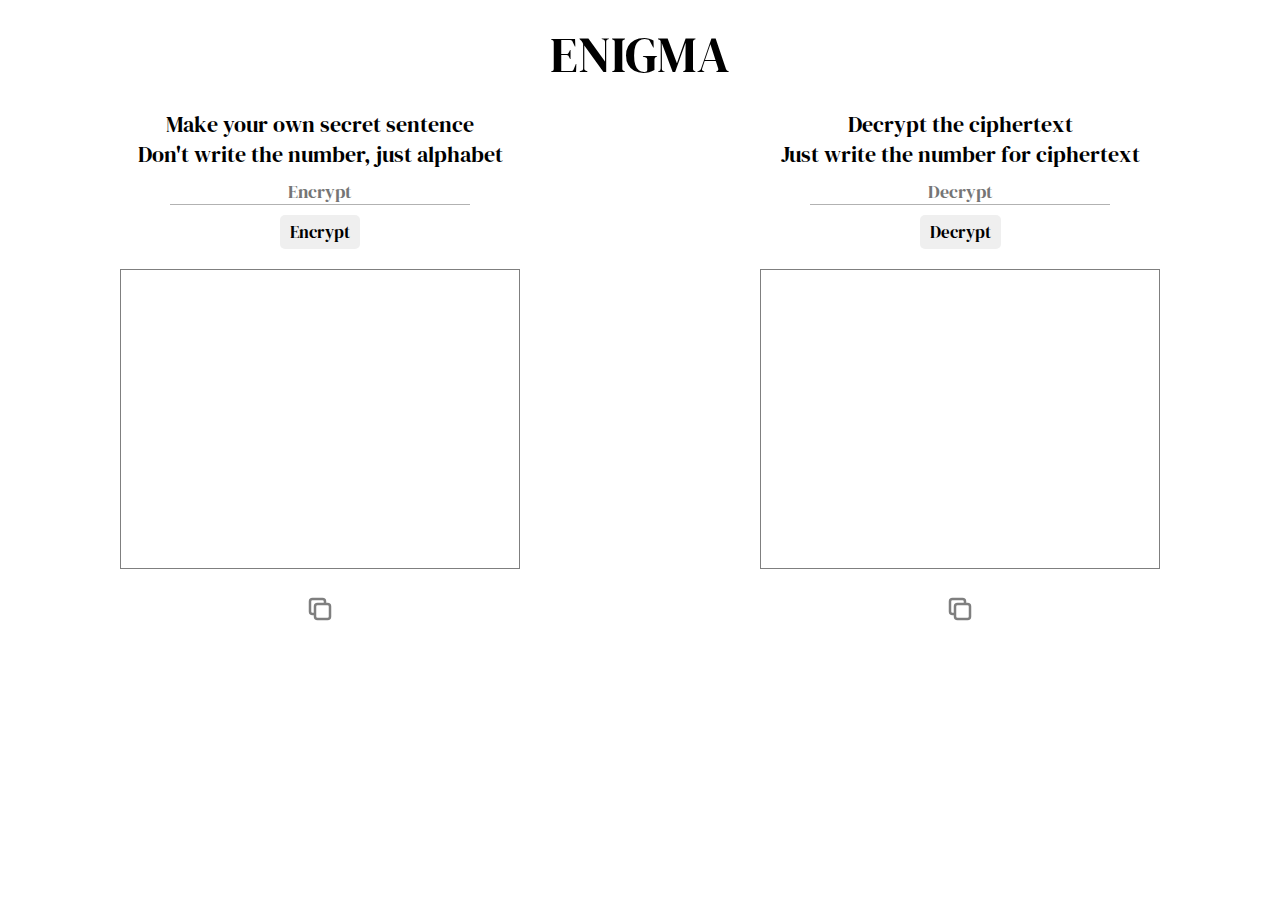
==== index.html @ e1fa55d5 "enigma-basic in javascript" ====
<!DOCTYPE html>
<html lang="en">
  <head>
    <meta charset="UTF-8" />
    <meta http-equiv="X-UA-Compatible" content="IE=edge" />
    <meta name="viewport" content="width=device-width, initial-scale=1.0" />
    <title>Enigma</title>
    <link rel="stylesheet" href="style.css" />
  </head>
  <body>
    <header>
      <span class="title">ENIGMA</span>
    </header>
    <main>
      <div class="enc">
        <span>Make your own secret sentence</span>
        <span>Don't write the number, just alphabet</span>
        <input type="text" name="enc" id="enc" placeholder="Encrypt" />
        <button class="enc_btn">Encrypt</button>
        <div class="enc_result result"> </div>
        <button class="enc-copy-button">
          <svg xmlns="http://www.w3.org/2000/svg" class="h-6 w-6" fill="none" viewBox="0 0 24 24" stroke="currentColor">
            <path stroke-linecap="round" stroke-linejoin="round" stroke-width="2" d="M8 16H6a2 2 0 01-2-2V6a2 2 0 012-2h8a2 2 0 012 2v2m-6 12h8a2 2 0 002-2v-8a2 2 0 00-2-2h-8a2 2 0 00-2 2v8a2 2 0 002 2z" />
          </svg></button>
      </div>

      <div class="dec">
        <span>Decrypt the ciphertext</span>
        <span>Just write the number for ciphertext</span>
        <input type="text" name="dec" id="dec" placeholder="Decrypt" />
        <button class="dec_btn">Decrypt</button>
        <div class="dec_result result"></div>
        <button class="dec-copy-button">
        <svg xmlns="http://www.w3.org/2000/svg" class="h-6 w-6" fill="none" viewBox="0 0 24 24" stroke="currentColor">
            <path stroke-linecap="round" stroke-linejoin="round" stroke-width="2" d="M8 16H6a2 2 0 01-2-2V6a2 2 0 012-2h8a2 2 0 012 2v2m-6 12h8a2 2 0 002-2v-8a2 2 0 00-2-2h-8a2 2 0 00-2 2v8a2 2 0 002 2z" />
          </svg></button>
      </div>
    </main>

    <script src="js/enc.js"></script>
    <script src="js/dec.js"></script>
  </body>
</html>
---- style.css ----
@import url('https://fonts.googleapis.com/css2?family=DM+Serif+Display&display=swap');
*{
    margin: 0;
    padding: 0;
    box-sizing: border-box;
    font-family: 'DM Serif Display', serif;
}

header{
    text-align: center;
    font-size: 50px;
    padding: 20px;
}
main{
    font-size: 22px;
    display: flex;
    flex-direction: row;
    justify-content: space-around;
}
.enc{
    grid-area: 1/1/2/2;
    display: flex;
    flex-direction: column;
    align-items: center;
    width: 50%;
    height: auto;
}
.dec{
    grid-area: 1/2/2/3;
    display: flex;
    flex-direction: column;
    align-items: center;
    width: 50%;
    height: auto;
}
input{
    font-size: 18px;
    margin: 10px;
    border: 0;
    outline: 0;
    border-bottom: 1px solid rgba(0,0,0,0.3);
    text-align: center;
    transition: .2s ease-in-out;
    width: 300px;
}
input:hover, input:focus{
    transform: scale(1.1);
    border-bottom: 1px solid rgba(0,0,0,0.7);
}
button{
    font-size: 17px;
    border: 0;
    outline: 0;
    padding: 5px 10px;
    border-radius: 5px;
}
.result{
    margin: 20px;
    width: 400px;
    height: 300px;
    border: 1px solid rgba(0,0,0,.5);
    padding: 10px;
}
.enc-copy-button, .dec-copy-button{
    background: none;
    outline: 0;
    border: 0;
    transition: .1s ease-in-out;
}
.copy-button:hover{
    transform: scale(1.1);
}
svg{
    width: 30px;
    height: 30px;
    color: rgba(0,0,0,.5);
}
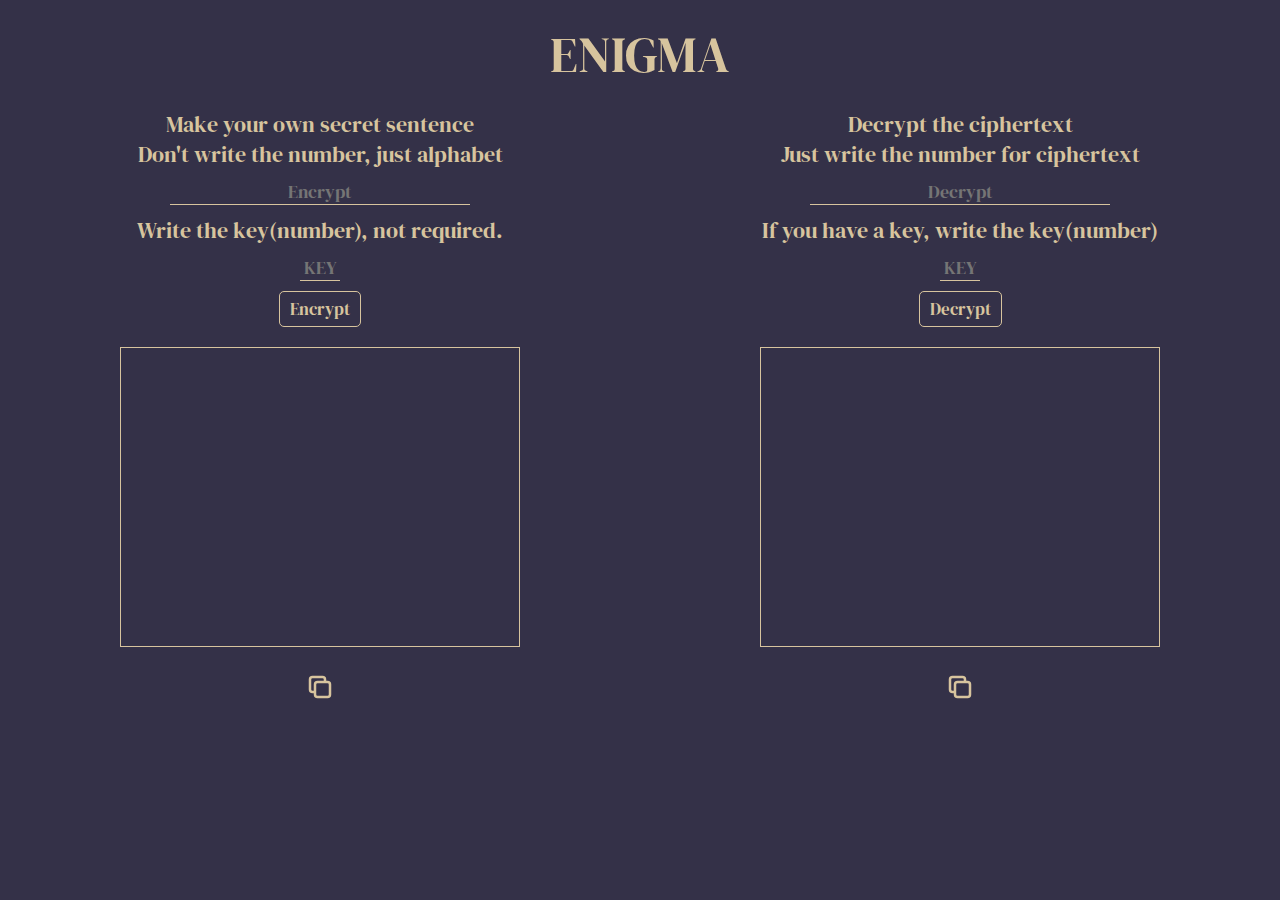
==== commit daec1fb3: "encrypt key function added" ====
--- a/index.html
+++ b/index.html
@@ -16,6 +16,8 @@
         <span>Make your own secret sentence</span>
         <span>Don't write the number, just alphabet</span>
         <input type="text" name="enc" id="enc" placeholder="Encrypt" />
+        <span>Write the key(number), not required.</span>
+        <input type="text" name="enc-key" id="enc-key" placeholder="KEY">
         <button class="enc_btn">Encrypt</button>
         <div class="enc_result result"> </div>
         <button class="enc-copy-button">
@@ -28,6 +30,8 @@
         <span>Decrypt the ciphertext</span>
         <span>Just write the number for ciphertext</span>
         <input type="text" name="dec" id="dec" placeholder="Decrypt" />
+        <span>If you have a key, write the key(number)</span>
+        <input type="text" name="dec-key" id="dec-key" placeholder="KEY">
         <button class="dec_btn">Decrypt</button>
         <div class="dec_result result"></div>
         <button class="dec-copy-button">
--- a/style.css
+++ b/style.css
@@ -4,18 +4,21 @@
     padding: 0;
     box-sizing: border-box;
     font-family: 'DM Serif Display', serif;
+    background: #343148;
 }
 
 header{
     text-align: center;
     font-size: 50px;
     padding: 20px;
+    color: #D7C49E;
 }
 main{
     font-size: 22px;
     display: flex;
     flex-direction: row;
     justify-content: space-around;
+    color:#D7C49E;
 }
 .enc{
     grid-area: 1/1/2/2;
@@ -38,14 +41,16 @@
     margin: 10px;
     border: 0;
     outline: 0;
-    border-bottom: 1px solid rgba(0,0,0,0.3);
+    border-bottom: 1px solid #D7C49E;
     text-align: center;
     transition: .2s ease-in-out;
     width: 300px;
+    color:#D7C49E;
 }
 input:hover, input:focus{
     transform: scale(1.1);
-    border-bottom: 1px solid rgba(0,0,0,0.7);
+    background: rgba(200,200,200,0.1);
+    border-bottom: 1px solid #D7C49E;
 }
 button{
     font-size: 17px;
@@ -53,25 +58,32 @@
     outline: 0;
     padding: 5px 10px;
     border-radius: 5px;
+    color:#D7C49E;
+    border: 1px solid #D7C49E;
 }
 .result{
     margin: 20px;
     width: 400px;
     height: 300px;
-    border: 1px solid rgba(0,0,0,.5);
+    border: 1px solid #D7C49E;
     padding: 10px;
 }
 .enc-copy-button, .dec-copy-button{
     background: none;
     outline: 0;
     border: 0;
+}
+button{
     transition: .1s ease-in-out;
 }
-.copy-button:hover{
+button:hover{
     transform: scale(1.1);
 }
 svg{
     width: 30px;
     height: 30px;
-    color: rgba(0,0,0,.5);
+    color: #D7C49E;
+}
+#enc-key, #dec-key{
+    width:40px;
 }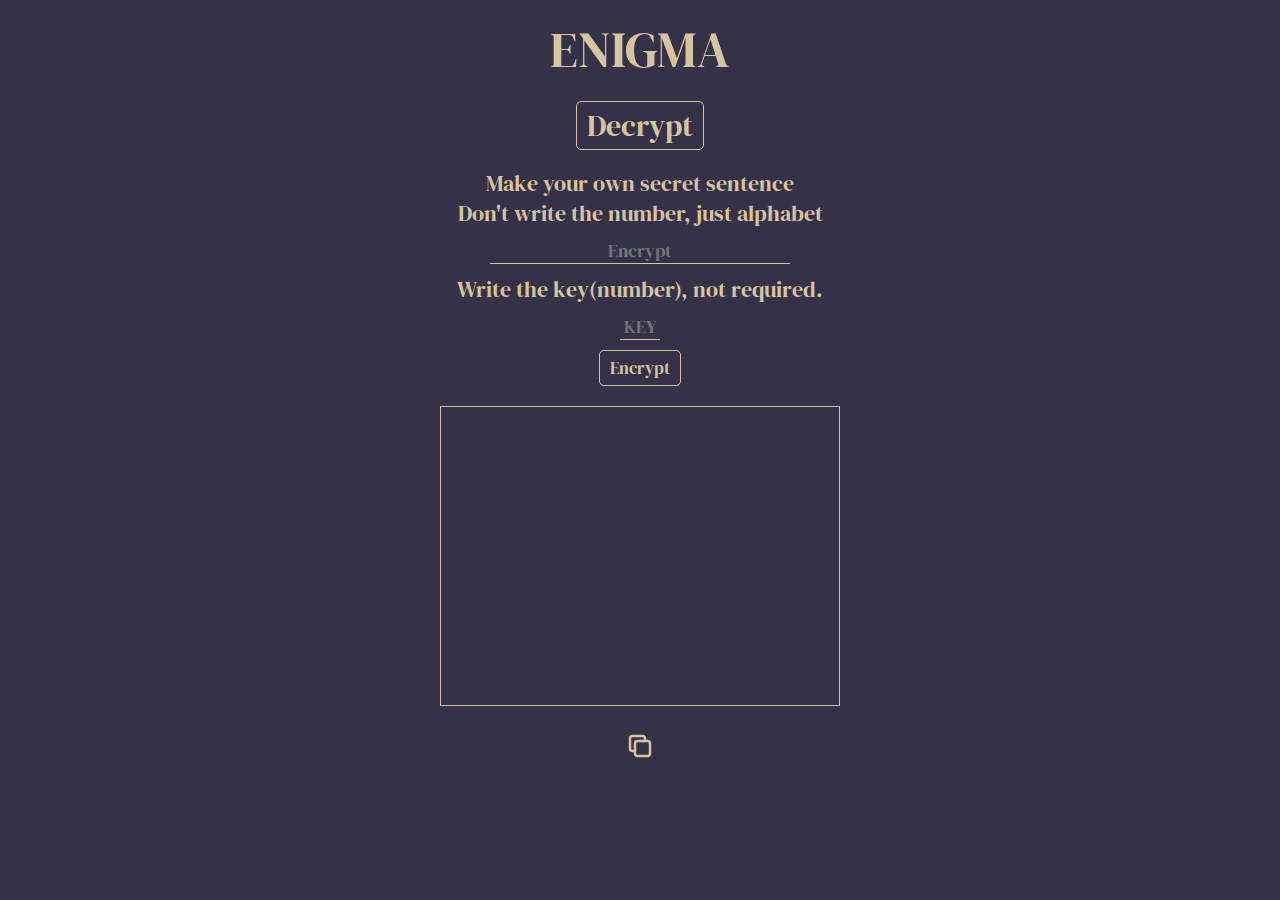
==== commit 31a35461: "enc&dec v0.9 copy need" ====
--- a/index.html
+++ b/index.html
@@ -4,12 +4,13 @@
     <meta charset="UTF-8" />
     <meta http-equiv="X-UA-Compatible" content="IE=edge" />
     <meta name="viewport" content="width=device-width, initial-scale=1.0" />
-    <title>Enigma</title>
+    <title>Enigma - Encryption</title>
     <link rel="stylesheet" href="style.css" />
   </head>
   <body>
     <header>
       <span class="title">ENIGMA</span>
+      <div class="switch"><a href="dec.html">Decrypt</a></div>
     </header>
     <main>
       <div class="enc">
@@ -25,23 +26,8 @@
             <path stroke-linecap="round" stroke-linejoin="round" stroke-width="2" d="M8 16H6a2 2 0 01-2-2V6a2 2 0 012-2h8a2 2 0 012 2v2m-6 12h8a2 2 0 002-2v-8a2 2 0 00-2-2h-8a2 2 0 00-2 2v8a2 2 0 002 2z" />
           </svg></button>
       </div>
-
-      <div class="dec">
-        <span>Decrypt the ciphertext</span>
-        <span>Just write the number for ciphertext</span>
-        <input type="text" name="dec" id="dec" placeholder="Decrypt" />
-        <span>If you have a key, write the key(number)</span>
-        <input type="text" name="dec-key" id="dec-key" placeholder="KEY">
-        <button class="dec_btn">Decrypt</button>
-        <div class="dec_result result"></div>
-        <button class="dec-copy-button">
-        <svg xmlns="http://www.w3.org/2000/svg" class="h-6 w-6" fill="none" viewBox="0 0 24 24" stroke="currentColor">
-            <path stroke-linecap="round" stroke-linejoin="round" stroke-width="2" d="M8 16H6a2 2 0 01-2-2V6a2 2 0 012-2h8a2 2 0 012 2v2m-6 12h8a2 2 0 002-2v-8a2 2 0 00-2-2h-8a2 2 0 00-2 2v8a2 2 0 002 2z" />
-          </svg></button>
-      </div>
     </main>
 
     <script src="js/enc.js"></script>
-    <script src="js/dec.js"></script>
   </body>
 </html>
--- a/style.css
+++ b/style.css
@@ -5,27 +5,29 @@
     box-sizing: border-box;
     font-family: 'DM Serif Display', serif;
     background: #343148;
+    text-align: center;
 }
-
+:root{
+    --font-color:#D7C49E;
+}
 header{
-    text-align: center;
     font-size: 50px;
-    padding: 20px;
-    color: #D7C49E;
+    padding: 15px;
+    color: var(--font-color);
 }
 main{
     font-size: 22px;
     display: flex;
     flex-direction: row;
     justify-content: space-around;
-    color:#D7C49E;
+    color:var(--font-color);
 }
 .enc{
     grid-area: 1/1/2/2;
     display: flex;
     flex-direction: column;
     align-items: center;
-    width: 50%;
+    width: 100%;
     height: auto;
 }
 .dec{
@@ -33,7 +35,7 @@
     display: flex;
     flex-direction: column;
     align-items: center;
-    width: 50%;
+    width: 100%;
     height: auto;
 }
 input{
@@ -41,16 +43,15 @@
     margin: 10px;
     border: 0;
     outline: 0;
-    border-bottom: 1px solid #D7C49E;
-    text-align: center;
+    border-bottom: 1px solid var(--font-color);
     transition: .2s ease-in-out;
     width: 300px;
-    color:#D7C49E;
+    color:var(--font-color);
 }
 input:hover, input:focus{
     transform: scale(1.1);
     background: rgba(200,200,200,0.1);
-    border-bottom: 1px solid #D7C49E;
+    border-bottom: 1px solid var(--font-color);
 }
 button{
     font-size: 17px;
@@ -58,14 +59,14 @@
     outline: 0;
     padding: 5px 10px;
     border-radius: 5px;
-    color:#D7C49E;
-    border: 1px solid #D7C49E;
+    color:var(--font-color);
+    border: 1px solid var(--font-color);
 }
 .result{
     margin: 20px;
     width: 400px;
     height: 300px;
-    border: 1px solid #D7C49E;
+    border: 1px solid var(--font-color);
     padding: 10px;
 }
 .enc-copy-button, .dec-copy-button{
@@ -82,8 +83,23 @@
 svg{
     width: 30px;
     height: 30px;
-    color: #D7C49E;
+    color: var(--font-color);
 }
 #enc-key, #dec-key{
     width:40px;
+}
+a, a:visited{
+    text-decoration: none;
+    color: var(--font-color);
+    font-size: 30px;
+    border: 1px solid var(--font-color);
+    padding: 3px 10px;
+    border-radius: 5px;
+}
+.switch{
+    margin: 0;
+    transition: .2s ease-in-out;
+}
+.switch:hover{
+    transform: scale(1.2);
 }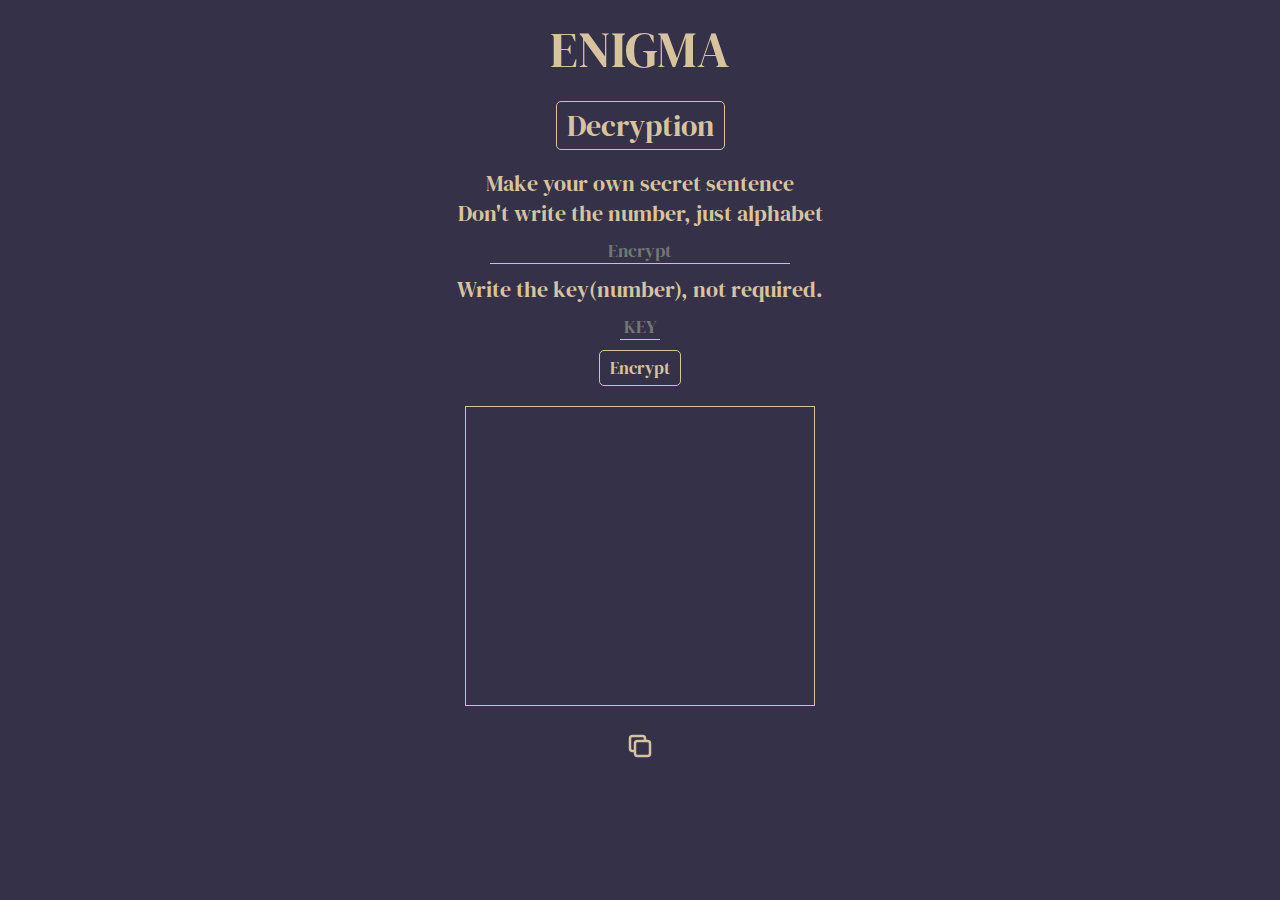
==== commit 88ec3a95: "header change" ====
--- a/index.html
+++ b/index.html
@@ -10,7 +10,7 @@
   <body>
     <header>
       <span class="title">ENIGMA</span>
-      <div class="switch"><a href="dec.html">Decrypt</a></div>
+      <div class="switch"><a href="dec.html">Decryption</a></div>
     </header>
     <main>
       <div class="enc">
@@ -20,8 +20,8 @@
         <span>Write the key(number), not required.</span>
         <input type="text" name="enc-key" id="enc-key" placeholder="KEY">
         <button class="enc_btn">Encrypt</button>
-        <div class="enc_result result"> </div>
-        <button class="enc-copy-button">
+        <div class="enc_result result" id="result"></div>
+        <button class="enc-copy-button" onclick="copy()"><!--onclick="copy()"-->
           <svg xmlns="http://www.w3.org/2000/svg" class="h-6 w-6" fill="none" viewBox="0 0 24 24" stroke="currentColor">
             <path stroke-linecap="round" stroke-linejoin="round" stroke-width="2" d="M8 16H6a2 2 0 01-2-2V6a2 2 0 012-2h8a2 2 0 012 2v2m-6 12h8a2 2 0 002-2v-8a2 2 0 00-2-2h-8a2 2 0 00-2 2v8a2 2 0 002 2z" />
           </svg></button>
--- a/style.css
+++ b/style.css
@@ -63,8 +63,9 @@
     border: 1px solid var(--font-color);
 }
 .result{
+    text-align: start;
     margin: 20px;
-    width: 400px;
+    width: 350px;
     height: 300px;
     border: 1px solid var(--font-color);
     padding: 10px;
@@ -102,4 +103,8 @@
 }
 .switch:hover{
     transform: scale(1.2);
+}
+
+button:active{
+    color: white;
 }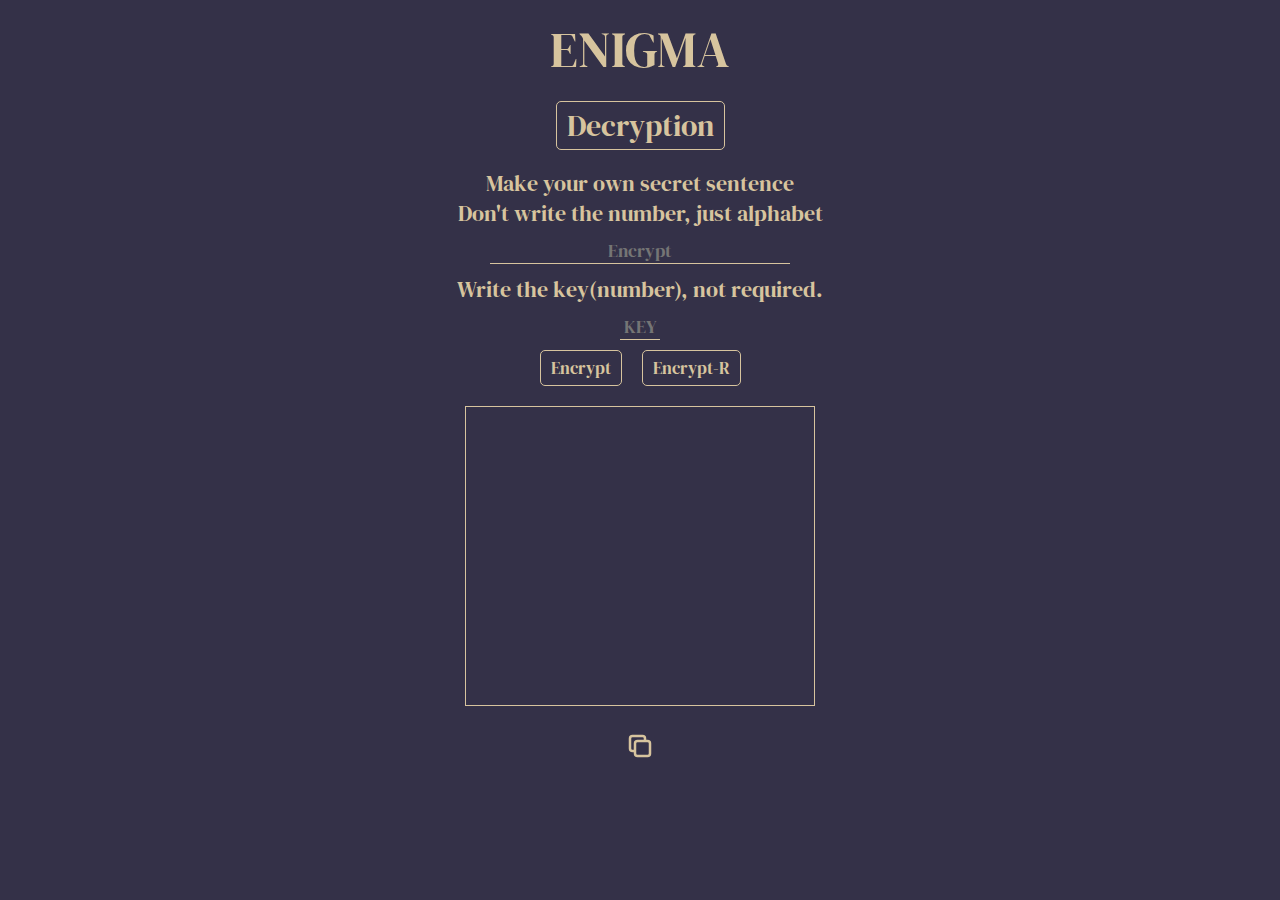
==== commit 3b93162d: "! ? , . added & random" ====
--- a/index.html
+++ b/index.html
@@ -19,9 +19,13 @@
         <input type="text" name="enc" id="enc" placeholder="Encrypt" />
         <span>Write the key(number), not required.</span>
         <input type="text" name="enc-key" id="enc-key" placeholder="KEY">
-        <button class="enc_btn">Encrypt</button>
+        <div class="result_buttons">
+          <button class="enc_btn">Encrypt</button>
+          <button class="enc_random_btn">Encrypt-R</button>
+        </div>
         <div class="enc_result result" id="result"></div>
-        <button class="enc-copy-button" onclick="copy()"><!--onclick="copy()"-->
+        
+        <button class="enc-copy-button" onclick="copy()">
           <svg xmlns="http://www.w3.org/2000/svg" class="h-6 w-6" fill="none" viewBox="0 0 24 24" stroke="currentColor">
             <path stroke-linecap="round" stroke-linejoin="round" stroke-width="2" d="M8 16H6a2 2 0 01-2-2V6a2 2 0 012-2h8a2 2 0 012 2v2m-6 12h8a2 2 0 002-2v-8a2 2 0 00-2-2h-8a2 2 0 00-2 2v8a2 2 0 002 2z" />
           </svg></button>
--- a/style.css
+++ b/style.css
@@ -53,6 +53,17 @@
     background: rgba(200,200,200,0.1);
     border-bottom: 1px solid var(--font-color);
 }
+.result_buttons{
+    display: flex;
+    flex-direction: row;
+    justify-content: space-around;
+    align-items: center;
+}
+.enc_btn,
+.dec_btn{
+    margin-right: 20px;
+}
+
 button{
     font-size: 17px;
     border: 0;
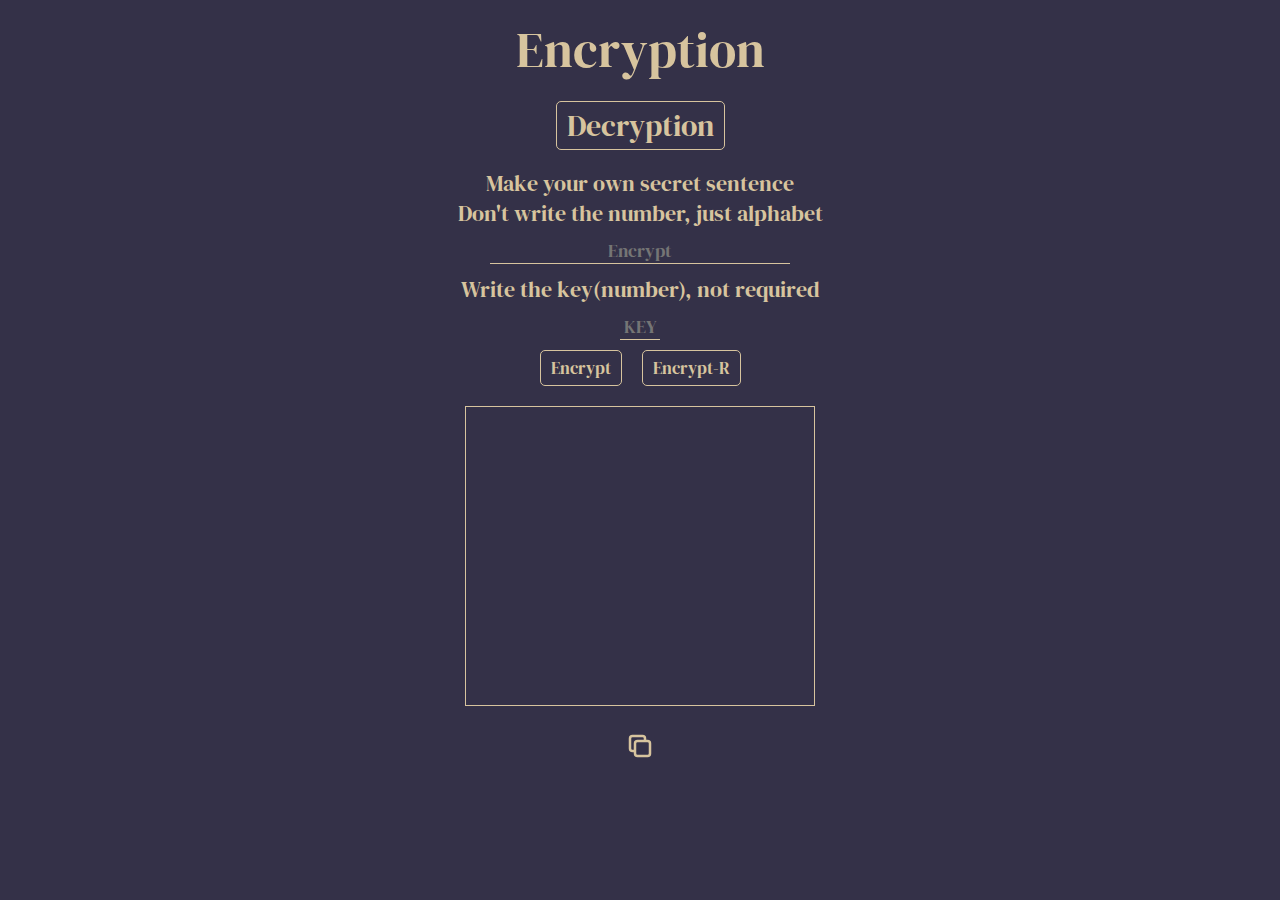
==== commit 5d615a97: "title change" ====
--- a/index.html
+++ b/index.html
@@ -9,7 +9,7 @@
   </head>
   <body>
     <header>
-      <span class="title">ENIGMA</span>
+      <span class="title">Encryption</span>
       <div class="switch"><a href="dec.html">Decryption</a></div>
     </header>
     <main>
@@ -17,18 +17,25 @@
         <span>Make your own secret sentence</span>
         <span>Don't write the number, just alphabet</span>
         <input type="text" name="enc" id="enc" placeholder="Encrypt" />
-        <span>Write the key(number), not required.</span>
-        <input type="text" name="enc-key" id="enc-key" placeholder="KEY">
+        <span>Write the key(number), not required</span>
+        <input type="text" name="enc-key" id="enc-key" placeholder="KEY" />
         <div class="result_buttons">
           <button class="enc_btn">Encrypt</button>
           <button class="enc_random_btn">Encrypt-R</button>
         </div>
         <div class="enc_result result" id="result"></div>
-        
-        <button class="enc-copy-button" onclick="copy()">
+
+        <button class="enc-copy-button" id="open" onclick="copy()">
           <svg xmlns="http://www.w3.org/2000/svg" class="h-6 w-6" fill="none" viewBox="0 0 24 24" stroke="currentColor">
             <path stroke-linecap="round" stroke-linejoin="round" stroke-width="2" d="M8 16H6a2 2 0 01-2-2V6a2 2 0 012-2h8a2 2 0 012 2v2m-6 12h8a2 2 0 002-2v-8a2 2 0 00-2-2h-8a2 2 0 00-2 2v8a2 2 0 002 2z" />
-          </svg></button>
+          </svg>
+        </button>
+        <div class="modal hidden">
+          <div class="modal_overlay"></div>
+          <div class="modal_content">
+            <span>Copy!</span>
+          </div>
+        </div>
       </div>
     </main>
 
--- a/style.css
+++ b/style.css
@@ -118,4 +118,43 @@
 
 button:active{
     color: white;
+}
+.modal{
+    box-shadow: 0 10px 20px rgba(0,0,0,0.19), 0 6px 6px rgba(0,0,0,0.23);
+    position: fixed;
+    top: 0;
+    left: 0;
+    width: 100%;
+    height: 100%;
+    display: flex;
+    justify-content: center;
+    align-items: center;
+}
+.modal_overlay{
+    background-color: rgba(0,0,0,.6);
+    width: 100%;
+    height: 100%;
+    position: absolute;
+}
+.modal_content{
+    position: relative;
+    background-color: var(--font-color);
+    padding: 20px 30px;
+    text-align: center;
+    top: 0;
+    width: 140px;
+    border-radius: 10px;
+    box-shadow: 0 10px 20px rgba(0,0,0,0.19), 0 6px 6px rgba(0,0,0,0.23);
+}
+.modal_content span{
+    font-size: 32px;
+    color: #343148;
+    background-color: var(--font-color);
+    margin: 0;
+}
+.modal_content button{
+    margin-top: 5px;
+}
+.hidden{
+    display: none;
 }